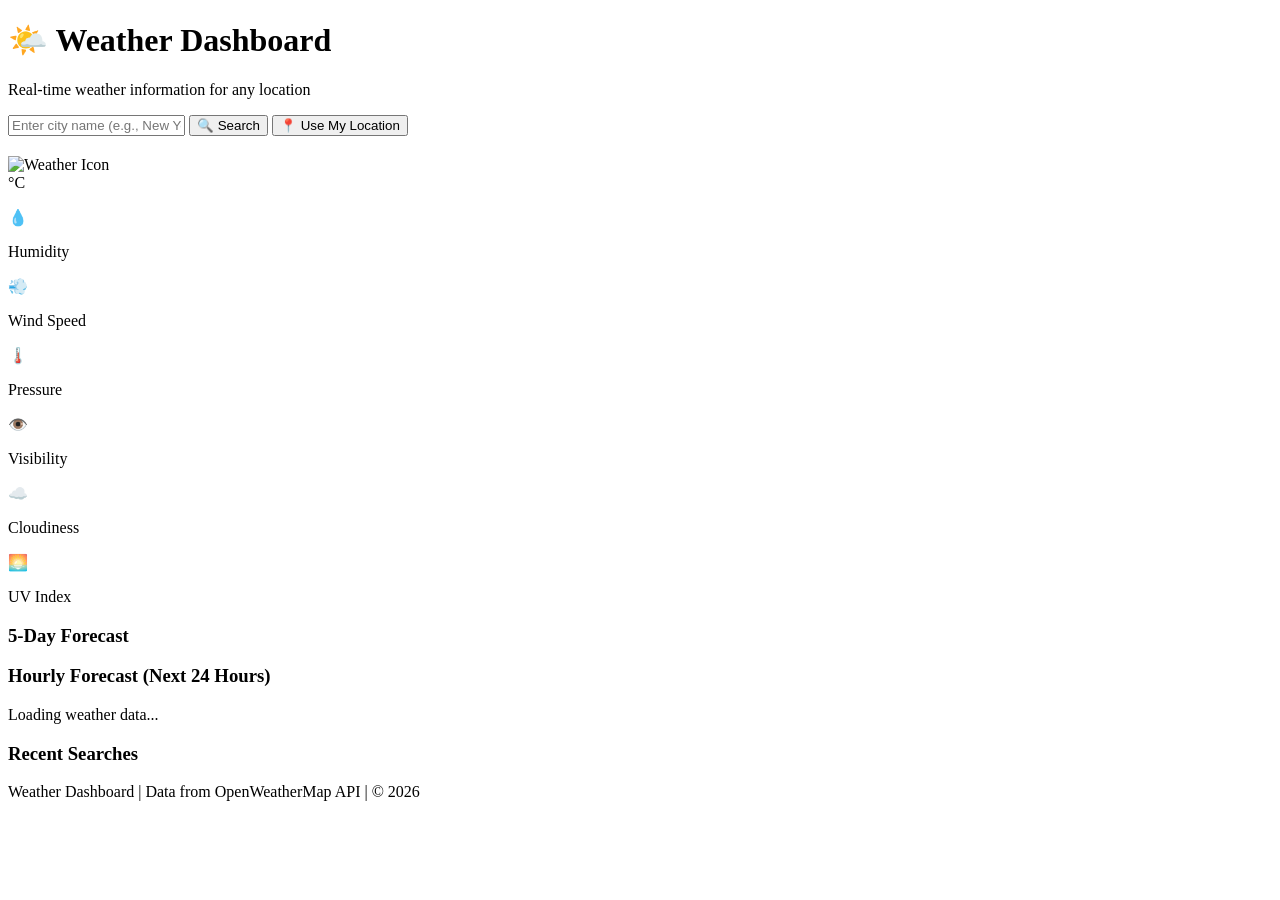
==== weather-index.html @ 2148b51b "Add weather-index.html - Weather Dashboard HTML" ====
<!DOCTYPE html>
<html lang="en">
<head>
  <meta charset="UTF-8">
  <meta name="viewport" content="width=device-width, initial-scale=1.0">
  <title>Weather Dashboard</title>
  <link rel="stylesheet" href="weather-style.css">
</head>
<body>

<div class="container">
  <!-- Header -->
  <header class="header">
    <div class="header-content">
      <h1>🌤️ Weather Dashboard</h1>
      <p>Real-time weather information for any location</p>
    </div>
  </header>

  <!-- Search Section -->
  <section class="search-section">
    <div class="search-container">
      <input 
        type="text" 
        id="searchInput" 
        placeholder="Enter city name (e.g., New York, Delhi, London)"
        class="search-input">
      <button id="searchBtn" class="search-btn">🔍 Search</button>
      <button id="locationBtn" class="location-btn">📍 Use My Location</button>
    </div>
    <div id="errorMessage" class="error-message"></div>
  </section>

  <!-- Current Weather Section -->
  <section id="currentWeather" class="weather-section hidden">
    <div class="current-weather-card">
      <div class="location-info">
        <h2 id="cityName"></h2>
        <p id="weatherDate"></p>
      </div>

      <div class="weather-main">
        <div class="temperature-section">
          <div class="temp-icon">
            <img id="weatherIcon" src="" alt="Weather Icon">
          </div>
          <div class="temp-display">
            <span id="temperature" class="temp-value"></span>
            <span class="temp-unit">°C</span>
          </div>
        </div>

        <div class="weather-description">
          <p id="weatherDescription"></p>
          <p id="feelsLike" class="feels-like"></p>
        </div>
      </div>

      <!-- Weather Details Grid -->
      <div class="weather-details">
        <div class="detail-card">
          <span class="detail-icon">💧</span>
          <div class="detail-content">
            <p class="detail-label">Humidity</p>
            <p id="humidity" class="detail-value"></p>
          </div>
        </div>

        <div class="detail-card">
          <span class="detail-icon">💨</span>
          <div class="detail-content">
            <p class="detail-label">Wind Speed</p>
            <p id="windSpeed" class="detail-value"></p>
          </div>
        </div>

        <div class="detail-card">
          <span class="detail-icon">🌡️</span>
          <div class="detail-content">
            <p class="detail-label">Pressure</p>
            <p id="pressure" class="detail-value"></p>
          </div>
        </div>

        <div class="detail-card">
          <span class="detail-icon">👁️</span>
          <div class="detail-content">
            <p class="detail-label">Visibility</p>
            <p id="visibility" class="detail-value"></p>
          </div>
        </div>

        <div class="detail-card">
          <span class="detail-icon">☁️</span>
          <div class="detail-content">
            <p class="detail-label">Cloudiness</p>
            <p id="clouds" class="detail-value"></p>
          </div>
        </div>

        <div class="detail-card">
          <span class="detail-icon">🌅</span>
          <div class="detail-content">
            <p class="detail-label">UV Index</p>
            <p id="uvIndex" class="detail-value"></p>
          </div>
        </div>
      </div>
    </div>
  </section>

  <!-- Forecast Section -->
  <section id="forecastSection" class="forecast-section hidden">
    <h3>5-Day Forecast</h3>
    <div id="forecastContainer" class="forecast-grid"></div>
  </section>

  <!-- Hourly Forecast Section -->
  <section id="hourlySection" class="hourly-section hidden">
    <h3>Hourly Forecast (Next 24 Hours)</h3>
    <div id="hourlyContainer" class="hourly-grid"></div>
  </section>

  <!-- Loading Spinner -->
  <div id="loadingSpinner" class="loading-spinner hidden">
    <div class="spinner"></div>
    <p>Loading weather data...</p>
  </div>

  <!-- Recent Searches -->
  <section id="recentSearches" class="recent-searches">
    <h3>Recent Searches</h3>
    <div id="recentList" class="recent-list"></div>
  </section>
</div>

<footer class="footer">
  <p>Weather Dashboard | Data from OpenWeatherMap API | © 2026</p>
</footer>

<script src="weather-script.js"></script>

</body>
</html>
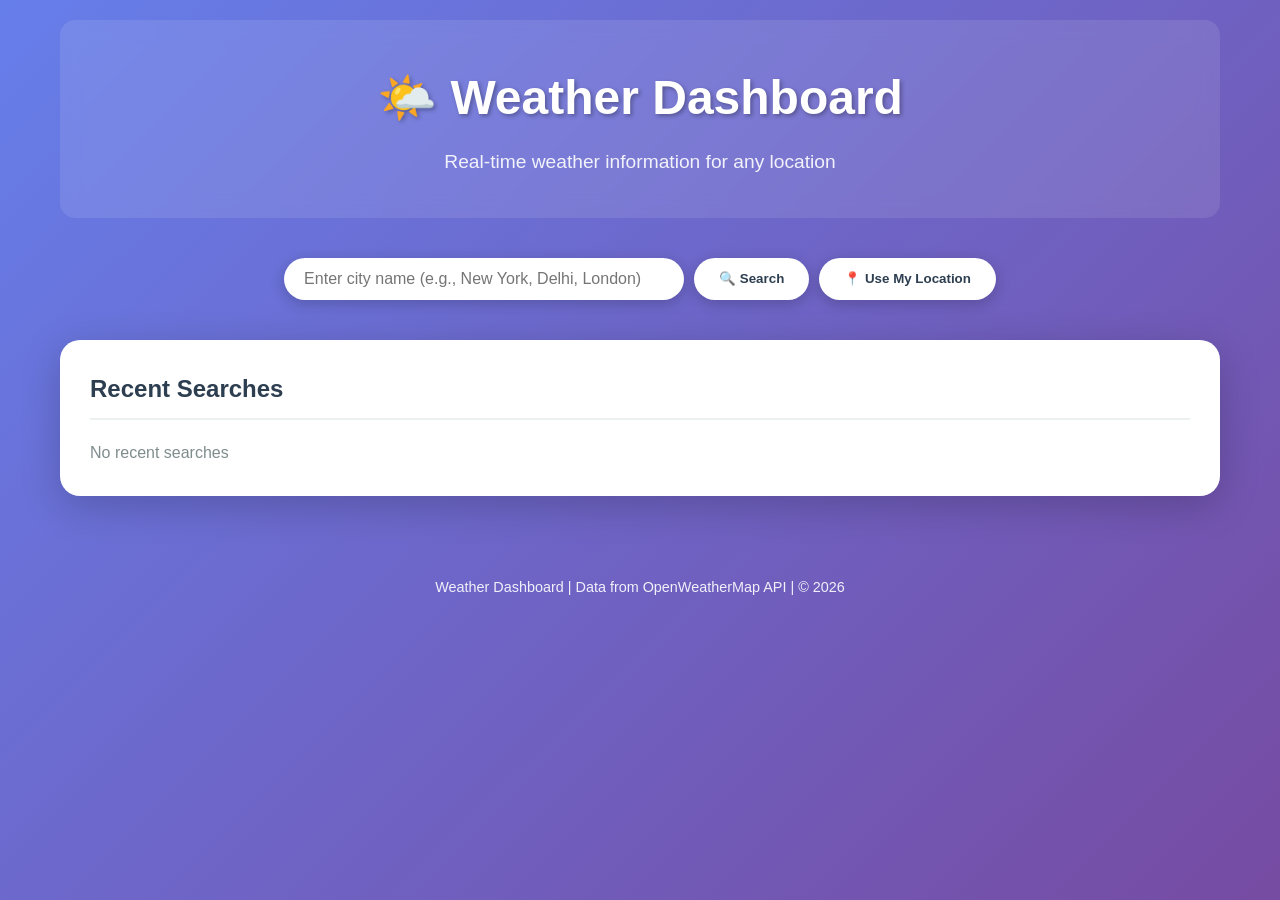
==== commit 1c5ab5d3: "Add weather dashboard project with HTML, CSS, and JavaScript" ====
--- a/weather-index.html
+++ b/weather-index.html
@@ -141,4 +141,4 @@
 <script src="weather-script.js"></script>
 
 </body>
-</html>
+</html>
--- a/weather-style.css
+++ b/weather-style.css
@@ -0,0 +1,502 @@
+:root {
+  --primary-color: #2c3e50;
+  --secondary-color: #3498db;
+  --accent-color: #e74c3c;
+  --success-color: #27ae60;
+  --warning-color: #f39c12;
+  --light-bg: #ecf0f1;
+  --card-bg: #ffffff;
+  --text-dark: #2c3e50;
+  --text-light: #7f8c8d;
+  --border-color: #bdc3c7;
+}
+
+* {
+  margin: 0;
+  padding: 0;
+  box-sizing: border-box;
+}
+
+body {
+  font-family: 'Segoe UI', Tahoma, Geneva, Verdana, sans-serif;
+  background: linear-gradient(135deg, #667eea 0%, #764ba2 100%);
+  color: var(--text-dark);
+  line-height: 1.6;
+  min-height: 100vh;
+}
+
+.container {
+  max-width: 1200px;
+  margin: 0 auto;
+  padding: 20px;
+}
+
+/* Header */
+.header {
+  text-align: center;
+  color: white;
+  margin-bottom: 40px;
+  padding: 40px 20px;
+  background: rgba(255, 255, 255, 0.1);
+  border-radius: 15px;
+  backdrop-filter: blur(10px);
+}
+
+.header-content h1 {
+  font-size: 3rem;
+  margin-bottom: 10px;
+  text-shadow: 2px 2px 4px rgba(0, 0, 0, 0.3);
+}
+
+.header-content p {
+  font-size: 1.2rem;
+  opacity: 0.9;
+}
+
+/* Search Section */
+.search-section {
+  margin-bottom: 40px;
+}
+
+.search-container {
+  display: flex;
+  gap: 10px;
+  flex-wrap: wrap;
+  justify-content: center;
+  margin-bottom: 20px;
+}
+
+.search-input {
+  padding: 12px 20px;
+  border: none;
+  border-radius: 25px;
+  width: 100%;
+  max-width: 400px;
+  font-size: 1rem;
+  box-shadow: 0 4px 15px rgba(0, 0, 0, 0.2);
+  transition: all 0.3s ease;
+}
+
+.search-input:focus {
+  outline: none;
+  box-shadow: 0 4px 20px rgba(52, 152, 219, 0.4);
+  transform: translateY(-2px);
+}
+
+.search-btn,
+.location-btn {
+  padding: 12px 25px;
+  border: none;
+  border-radius: 25px;
+  background: white;
+  color: var(--primary-color);
+  font-weight: bold;
+  cursor: pointer;
+  transition: all 0.3s ease;
+  box-shadow: 0 4px 15px rgba(0, 0, 0, 0.2);
+}
+
+.search-btn:hover,
+.location-btn:hover {
+  transform: translateY(-3px);
+  box-shadow: 0 6px 20px rgba(0, 0, 0, 0.3);
+}
+
+.search-btn:active,
+.location-btn:active {
+  transform: translateY(-1px);
+}
+
+.error-message {
+  text-align: center;
+  color: var(--accent-color);
+  font-weight: bold;
+  padding: 10px;
+  margin-top: 10px;
+  background: rgba(231, 76, 60, 0.1);
+  border-radius: 8px;
+  display: none;
+}
+
+.error-message.show {
+  display: block;
+}
+
+/* Weather Section */
+.weather-section {
+  margin-bottom: 40px;
+}
+
+.weather-section.hidden {
+  display: none;
+}
+
+.current-weather-card {
+  background: var(--card-bg);
+  border-radius: 20px;
+  padding: 40px;
+  box-shadow: 0 10px 40px rgba(0, 0, 0, 0.2);
+  animation: slideIn 0.5s ease;
+}
+
+@keyframes slideIn {
+  from {
+    opacity: 0;
+    transform: translateY(20px);
+  }
+  to {
+    opacity: 1;
+    transform: translateY(0);
+  }
+}
+
+.location-info {
+  margin-bottom: 30px;
+  border-bottom: 2px solid var(--light-bg);
+  padding-bottom: 20px;
+}
+
+.location-info h2 {
+  font-size: 2.5rem;
+  color: var(--primary-color);
+  margin-bottom: 5px;
+}
+
+.location-info p {
+  color: var(--text-light);
+  font-size: 1rem;
+}
+
+.weather-main {
+  display: flex;
+  align-items: center;
+  justify-content: space-between;
+  margin-bottom: 40px;
+  flex-wrap: wrap;
+  gap: 20px;
+}
+
+.temperature-section {
+  display: flex;
+  align-items: center;
+  gap: 20px;
+}
+
+.temp-icon img {
+  width: 120px;
+  height: 120px;
+  filter: drop-shadow(0 4px 8px rgba(0, 0, 0, 0.1));
+}
+
+.temp-display {
+  display: flex;
+  align-items: flex-start;
+}
+
+.temp-value {
+  font-size: 4rem;
+  font-weight: bold;
+  color: var(--secondary-color);
+  line-height: 1;
+}
+
+.temp-unit {
+  font-size: 1.5rem;
+  margin-left: 5px;
+  color: var(--primary-color);
+}
+
+.weather-description {
+  text-align: center;
+}
+
+.weather-description p {
+  font-size: 1.3rem;
+  color: var(--text-dark);
+  text-transform: capitalize;
+  margin-bottom: 10px;
+}
+
+.feels-like {
+  color: var(--text-light);
+  font-size: 1rem !important;
+  margin-bottom: 0 !important;
+}
+
+/* Weather Details Grid */
+.weather-details {
+  display: grid;
+  grid-template-columns: repeat(auto-fit, minmax(150px, 1fr));
+  gap: 15px;
+  margin-top: 30px;
+}
+
+.detail-card {
+  background: var(--light-bg);
+  padding: 20px;
+  border-radius: 12px;
+  display: flex;
+  align-items: center;
+  gap: 15px;
+  transition: all 0.3s ease;
+}
+
+.detail-card:hover {
+  background: var(--secondary-color);
+  color: white;
+  transform: translateY(-5px);
+  box-shadow: 0 8px 20px rgba(52, 152, 219, 0.3);
+}
+
+.detail-icon {
+  font-size: 2rem;
+}
+
+.detail-content {
+  flex: 1;
+}
+
+.detail-label {
+  font-size: 0.85rem;
+  opacity: 0.7;
+  margin-bottom: 5px;
+}
+
+.detail-value {
+  font-size: 1.2rem;
+  font-weight: bold;
+}
+
+/* Forecast Section */
+.forecast-section,
+.hourly-section {
+  background: var(--card-bg);
+  border-radius: 20px;
+  padding: 30px;
+  margin-bottom: 40px;
+  box-shadow: 0 10px 40px rgba(0, 0, 0, 0.2);
+}
+
+.forecast-section.hidden,
+.hourly-section.hidden {
+  display: none;
+}
+
+.forecast-section h3,
+.hourly-section h3 {
+  color: var(--primary-color);
+  font-size: 1.5rem;
+  margin-bottom: 20px;
+  border-bottom: 2px solid var(--light-bg);
+  padding-bottom: 10px;
+}
+
+.forecast-grid,
+.hourly-grid {
+  display: grid;
+  grid-template-columns: repeat(auto-fit, minmax(120px, 1fr));
+  gap: 15px;
+}
+
+.forecast-card,
+.hourly-card {
+  background: var(--light-bg);
+  padding: 20px;
+  border-radius: 12px;
+  text-align: center;
+  transition: all 0.3s ease;
+  cursor: pointer;
+}
+
+.forecast-card:hover,
+.hourly-card:hover {
+  background: var(--secondary-color);
+  color: white;
+  transform: translateY(-8px);
+  box-shadow: 0 8px 20px rgba(52, 152, 219, 0.3);
+}
+
+.forecast-date,
+.hourly-time {
+  font-weight: bold;
+  margin-bottom: 10px;
+  font-size: 0.9rem;
+}
+
+.forecast-icon,
+.hourly-icon {
+  font-size: 2.5rem;
+  margin: 10px 0;
+}
+
+.forecast-temp,
+.hourly-temp {
+  font-size: 1.2rem;
+  font-weight: bold;
+  margin-bottom: 5px;
+}
+
+.forecast-desc,
+.hourly-desc {
+  font-size: 0.85rem;
+  opacity: 0.7;
+  text-transform: capitalize;
+}
+
+/* Loading Spinner */
+.loading-spinner {
+  display: flex;
+  flex-direction: column;
+  align-items: center;
+  justify-content: center;
+  padding: 60px 20px;
+  text-align: center;
+}
+
+.loading-spinner.hidden {
+  display: none;
+}
+
+.loading-spinner p {
+  color: white;
+  font-size: 1.2rem;
+  margin-top: 20px;
+}
+
+.spinner {
+  border: 4px solid rgba(255, 255, 255, 0.3);
+  border-top: 4px solid white;
+  border-radius: 50%;
+  width: 50px;
+  height: 50px;
+  animation: spin 1s linear infinite;
+}
+
+@keyframes spin {
+  0% {
+    transform: rotate(0deg);
+  }
+  100% {
+    transform: rotate(360deg);
+  }
+}
+
+/* Recent Searches */
+.recent-searches {
+  background: var(--card-bg);
+  border-radius: 20px;
+  padding: 30px;
+  box-shadow: 0 10px 40px rgba(0, 0, 0, 0.2);
+  margin-bottom: 40px;
+}
+
+.recent-searches h3 {
+  color: var(--primary-color);
+  font-size: 1.5rem;
+  margin-bottom: 20px;
+  border-bottom: 2px solid var(--light-bg);
+  padding-bottom: 10px;
+}
+
+.recent-list {
+  display: flex;
+  flex-wrap: wrap;
+  gap: 10px;
+}
+
+.recent-item {
+  background: var(--light-bg);
+  padding: 8px 16px;
+  border-radius: 20px;
+  cursor: pointer;
+  transition: all 0.3s ease;
+  font-weight: 500;
+}
+
+.recent-item:hover {
+  background: var(--secondary-color);
+  color: white;
+  transform: translateY(-2px);
+}
+
+/* Footer */
+.footer {
+  text-align: center;
+  color: white;
+  padding: 20px;
+  opacity: 0.9;
+  font-size: 0.9rem;
+}
+
+/* Responsive Design */
+@media (max-width: 768px) {
+  .container {
+    padding: 10px;
+  }
+
+  .header-content h1 {
+    font-size: 2rem;
+  }
+
+  .search-container {
+    flex-direction: column;
+  }
+
+  .search-input {
+    max-width: 100%;
+  }
+
+  .current-weather-card {
+    padding: 20px;
+  }
+
+  .weather-main {
+    flex-direction: column;
+    text-align: center;
+  }
+
+  .temperature-section {
+    flex-direction: column;
+  }
+
+  .temp-icon img {
+    width: 80px;
+    height: 80px;
+  }
+
+  .temp-value {
+    font-size: 2.5rem;
+  }
+
+  .weather-details {
+    grid-template-columns: repeat(2, 1fr);
+  }
+
+  .forecast-grid,
+  .hourly-grid {
+    grid-template-columns: repeat(auto-fit, minmax(100px, 1fr));
+  }
+}
+
+@media (max-width: 480px) {
+  .header-content h1 {
+    font-size: 1.5rem;
+  }
+
+  .header-content p {
+    font-size: 1rem;
+  }
+
+  .weather-details {
+    grid-template-columns: 1fr;
+  }
+
+  .forecast-grid,
+  .hourly-grid {
+    grid-template-columns: 1fr;
+  }
+
+  .temp-value {
+    font-size: 2rem;
+  }
+}
